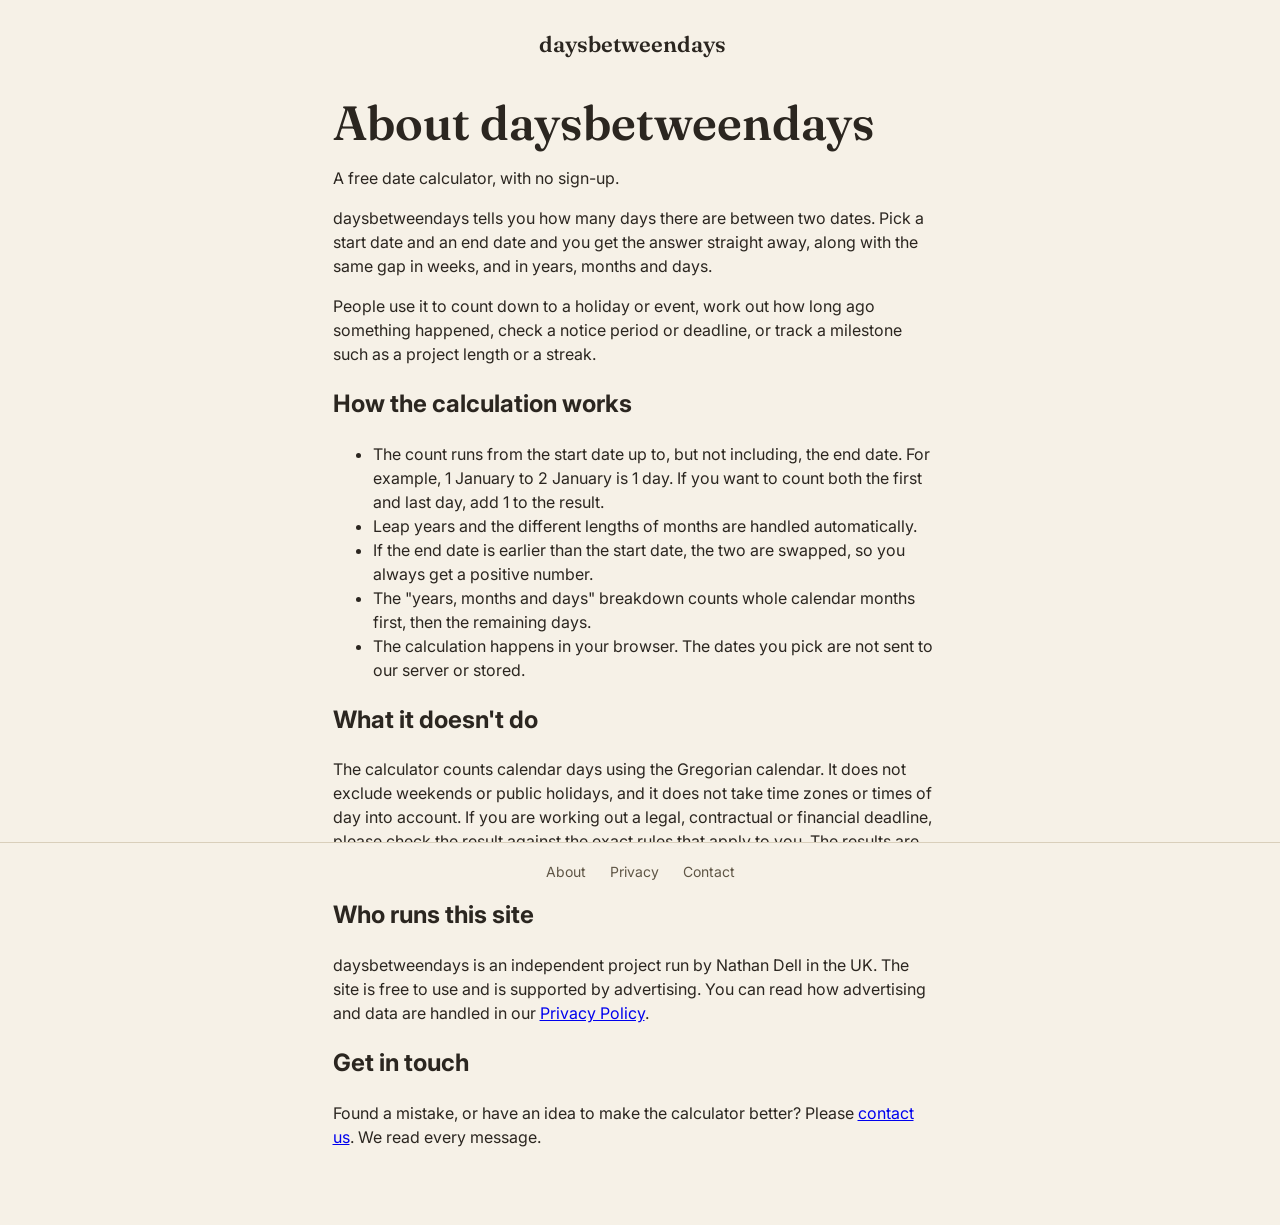
==== about.html @ ebd4a535 "daysbetweendaysv1" ====
<!doctype html>
<html lang="en">
<head>
  <meta charset="utf-8">
  <meta name="viewport" content="width=device-width, initial-scale=1">
  <title>About | daysbetweendays</title>
  <meta name="description" content="About daysbetweendays, a free calculator that shows how many days there are between two dates, and how it works.">
  <link rel="preconnect" href="https://fonts.googleapis.com">
  <link rel="preconnect" href="https://fonts.gstatic.com" crossorigin>
  <link rel="stylesheet" href="https://fonts.googleapis.com/css2?family=Fraunces:wght@500;600;700&family=Inter:wght@400;500;600&display=swap">
  <link rel="stylesheet" href="style.css">
</head>
<body>
  <header class="site-header">
    <a class="brand" href="/">daysbetweendays</a>
  </header>

  <main class="page">
    <h1>About daysbetweendays</h1>
    <p class="updated">A free date calculator, with no sign-up.</p>

    <p>daysbetweendays tells you how many days there are between two dates. Pick a start date and an end date and you get the answer straight away, along with the same gap in weeks, and in years, months and days.</p>
    <p>People use it to count down to a holiday or event, work out how long ago something happened, check a notice period or deadline, or track a milestone such as a project length or a streak.</p>

    <h2>How the calculation works</h2>
    <ul>
      <li>The count runs from the start date up to, but not including, the end date. For example, 1 January to 2 January is 1 day. If you want to count both the first and last day, add 1 to the result.</li>
      <li>Leap years and the different lengths of months are handled automatically.</li>
      <li>If the end date is earlier than the start date, the two are swapped, so you always get a positive number.</li>
      <li>The "years, months and days" breakdown counts whole calendar months first, then the remaining days.</li>
      <li>The calculation happens in your browser. The dates you pick are not sent to our server or stored.</li>
    </ul>

    <h2>What it doesn't do</h2>
    <p>The calculator counts calendar days using the Gregorian calendar. It does not exclude weekends or public holidays, and it does not take time zones or times of day into account. If you are working out a legal, contractual or financial deadline, please check the result against the exact rules that apply to you. The results are provided for general information and are not legal or financial advice.</p>

    <h2>Who runs this site</h2>
    <p>daysbetweendays is an independent project run by Nathan Dell in the UK. The site is free to use and is supported by advertising. You can read how advertising and data are handled in our <a href="/privacy.html">Privacy Policy</a>.</p>

    <h2>Get in touch</h2>
    <p>Found a mistake, or have an idea to make the calculator better? Please <a href="/contact.html">contact us</a>. We read every message.</p>
  </main>

  <footer class="site-footer">
    <a href="/about.html">About</a>
    <a href="/privacy.html">Privacy</a>
    <a href="/contact.html">Contact</a>
  </footer>
</body>
</html>
---- style.css ----
:root {
  --bg: #f6f1e7;
  --surface: #fffdf8;
  --pill: #efe8d9;
  --border: #d9cfbb;
  --input-border: #8a7f68;
  --text: #2b2620;
  --muted: #5f5646;
  --accent: #9a3412;
  --accent-hover: #7c2a0e;
  --serif: 'Fraunces', Georgia, serif;
  --sans: 'Inter', system-ui, -apple-system, 'Segoe UI', sans-serif;
}

*, *::before, *::after { box-sizing: border-box; }

html { scrollbar-gutter: stable; }

body {
  margin: 0;
  min-height: 100vh;
  display: flex;
  flex-direction: column;
  background: var(--bg);
  color: var(--text);
  font-family: var(--sans);
  line-height: 1.5;
}

/* Header */
.site-header { padding: 28px 32px 0; text-align: center; }
.brand {
  font-family: var(--serif);
  font-weight: 600;
  font-size: 22px;
  color: var(--text);
  text-decoration: none;
}

/* Layout: equal side columns keep the main column centred on the page */
.layout {
  flex: 1;
  display: grid;
  grid-template-columns: minmax(0, 1fr) minmax(0, 760px) minmax(0, 1fr);
  gap: 40px;
  padding: 36px 24px;
}
.main { min-width: 0; text-align: center; }
.side-left { justify-self: end; }
.side-right { justify-self: start; }

h1 {
  margin: 0 0 12px;
  font-family: var(--serif);
  font-size: 48px;
  line-height: 1.1;
  font-weight: 600;
}
.lead { margin: 0 0 32px; color: var(--muted); font-size: 17px; }

/* Calculator bar */
.calc {
  display: flex;
  flex-wrap: wrap;
  align-items: flex-end;
  gap: 12px;
  padding: 16px;
  background: var(--surface);
  border: 1px solid var(--border);
  border-radius: 16px;
  text-align: left;
}
.field { flex: 1; min-width: 170px; display: flex; flex-direction: column; gap: 6px; }
.field label { font-size: 13px; font-weight: 600; color: var(--muted); }
.field input {
  height: 48px;
  padding: 0 12px;
  border: 1px solid var(--input-border);
  border-radius: 10px;
  background: #fff;
  color: var(--text);
  font: 16px var(--sans);
}
.btn {
  height: 48px;
  padding: 0 28px;
  border: 0;
  border-radius: 10px;
  background: var(--accent);
  color: #fff;
  font: 600 16px var(--sans);
  cursor: pointer;
}
.btn:hover { background: var(--accent-hover); }
.field input:focus-visible,
.btn:focus-visible { outline: 3px solid #1d4ed8; outline-offset: 2px; }

/* Result */
.result { margin-top: 36px; }
.big { display: flex; align-items: baseline; justify-content: center; gap: 12px; }
.num {
  font-family: var(--serif);
  font-size: 120px;
  font-weight: 700;
  line-height: 1;
  color: var(--accent);
  overflow-wrap: anywhere;
}
.unit { font-family: var(--serif); font-size: 32px; }
.pills { margin-top: 14px; display: flex; gap: 10px; justify-content: center; flex-wrap: wrap; }
.pill { padding: 8px 16px; border-radius: 999px; background: var(--pill); font-size: 14px; }
.error { margin: 0 0 12px; color: #9b1c1c; font-weight: 500; }

/* Ads */
.ad {
  display: flex;
  align-items: center;
  justify-content: center;
  flex: none;
  border: 1px dashed #8a7f68;
  background: #efe8d9;
  color: var(--muted);
  font: 500 12px var(--sans);
}
.side { width: 160px; height: 600px; }
.ad-row { display: flex; justify-content: center; padding: 0 24px 86px; }
.banner { width: 728px; max-width: 100%; height: 90px; }

/* Footer */
.site-footer {
  padding: 18px 32px;
  border-top: 1px solid var(--border);
  position: fixed
  ;
  right: 0;
  bottom: 0;
  left: 0;
  background: var(--bg);
  display: flex;
  gap: 24px;
  justify-content: center;
  font-size: 14px;
}
.site-footer a { color: var(--muted); text-decoration: none; }
.site-footer a:hover { text-decoration: underline; }

/* Responsive */
@media (max-width: 1240px) {
  .layout { grid-template-columns: minmax(0, 1fr); }
  .side { display: none; }
}
@media (max-width: 600px) {
  h1 { font-size: 36px; }
  .num { font-size: 80px; }
  .btn { width: 100%; }
}

/* Pages */
.page {
   max-width: 600px; 
   margin: 0 auto; 
   margin-top: 36px;
   padding-bottom: 60px;
   text-align: left; 
  }
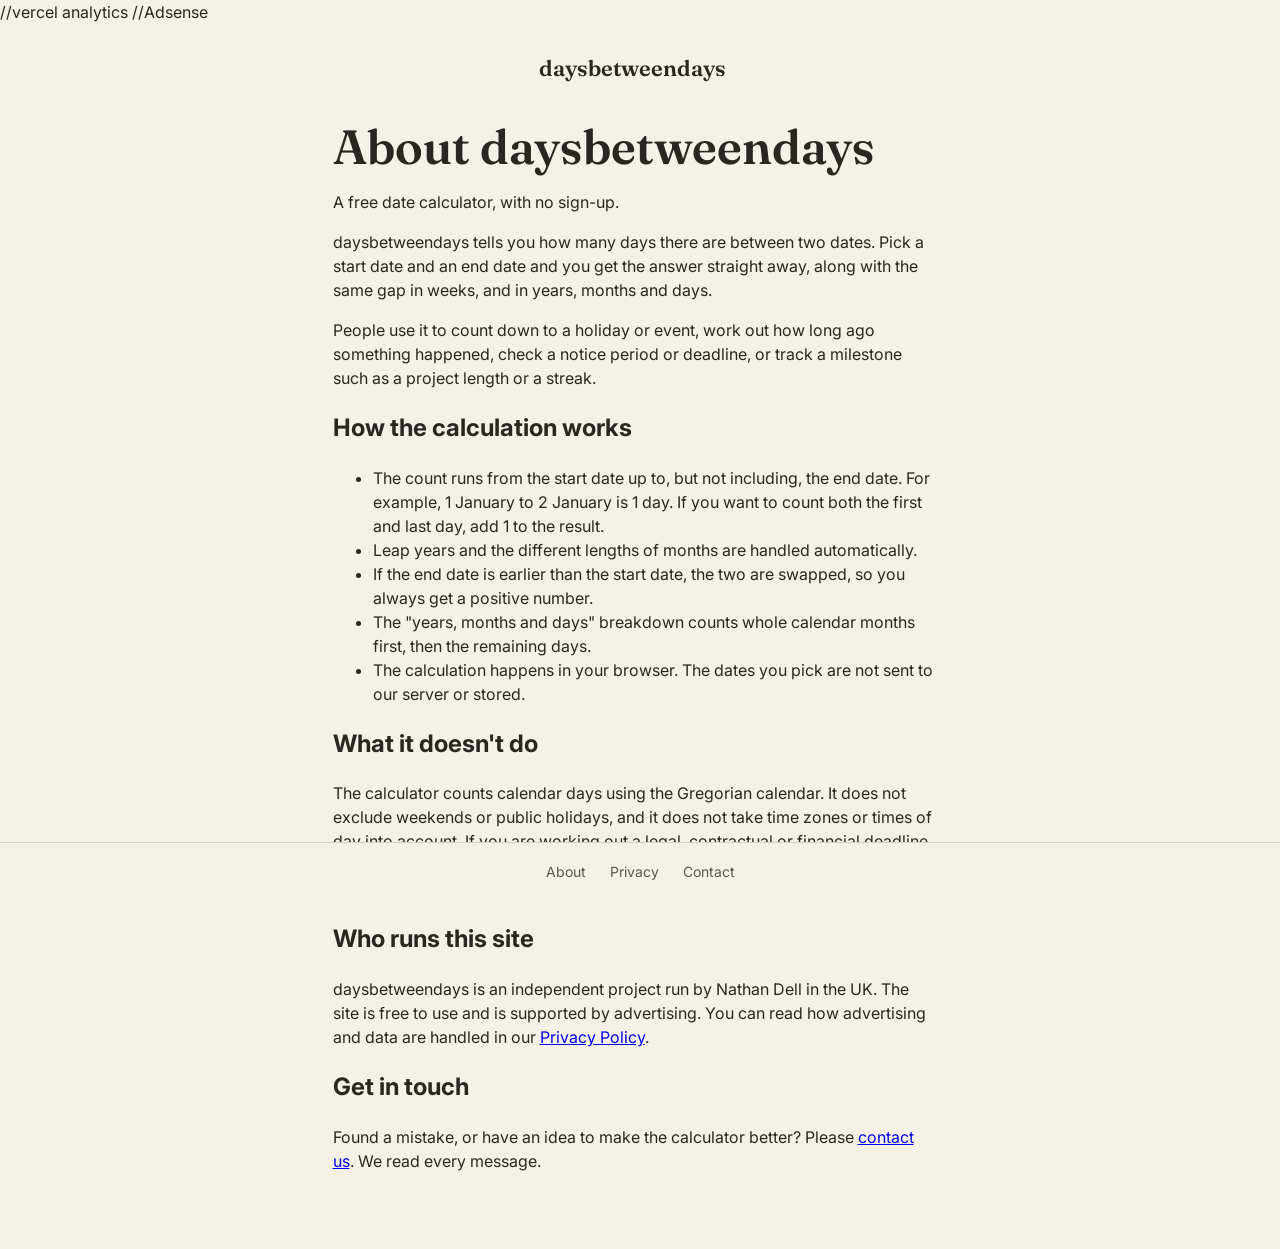
==== commit 1ee7581b: "daysbetweendaysv4" ====
--- a/about.html
+++ b/about.html
@@ -9,6 +9,12 @@
   <link rel="preconnect" href="https://fonts.gstatic.com" crossorigin>
   <link rel="stylesheet" href="https://fonts.googleapis.com/css2?family=Fraunces:wght@500;600;700&family=Inter:wght@400;500;600&display=swap">
   <link rel="stylesheet" href="style.css">
+  <script> //vercel analytics
+    window.va = window.va || function () { (window.vaq = window.vaq || []).push(arguments); };
+  </script>
+  <script defer src="/_vercel/insights/script.js"></script> //vercel analytics
+  <script async src="https://pagead2.googlesyndication.com/pagead/js/adsbygoogle.js?client=ca-pub-6821625078439533"
+     crossorigin="anonymous"></script> //Adsense
 </head>
 <body>
   <header class="site-header">
--- a/style.css
+++ b/style.css
@@ -45,7 +45,7 @@
   gap: 40px;
   padding: 36px 24px;
 }
-.main { min-width: 0; text-align: center; }
+.main { grid-column: 2; min-width: 0; padding-bottom: 60px; text-align: center; }
 .side-left { justify-self: end; }
 .side-right { justify-self: start; }
 
@@ -96,7 +96,7 @@
 .btn:focus-visible { outline: 3px solid #1d4ed8; outline-offset: 2px; }
 
 /* Result */
-.result { margin-top: 36px; }
+.result { min-height: 171px; margin-top: 36px; }
 .big { display: flex; align-items: baseline; justify-content: center; gap: 12px; }
 .num {
   font-family: var(--serif);
@@ -147,6 +147,7 @@
 /* Responsive */
 @media (max-width: 1240px) {
   .layout { grid-template-columns: minmax(0, 1fr); }
+  .main { grid-column: 1; }
   .side { display: none; }
 }
 @media (max-width: 600px) {
@@ -162,4 +163,73 @@
    margin-top: 36px;
    padding-bottom: 60px;
    text-align: left; 
-  }+  }
+
+/* Homepage information section */
+.info { 
+  margin-top: 56px; 
+  padding-top: 8px; 
+  border-top: 1px solid var(--border); 
+  text-align: left; 
+}
+
+.info h2 { 
+  margin: 32px 0 8px; 
+  font-family: var(--serif); 
+  font-size: 28px; 
+  line-height: 1.25; 
+  font-weight: 600; 
+}
+
+.info h3 {
+  margin: 24px 0 4px; 
+  font-family: var(--serif); 
+  font-size: 20px; 
+  line-height: 1.3; 
+  font-weight: 600; 
+}
+
+.info p, .info li { 
+  font-size: 17px; 
+  line-height: 1.65; 
+}
+
+.info p { 
+  margin: 0 0 12px; 
+}
+.info ul { 
+  padding-left: 22px; 
+}
+.info li { 
+  margin-bottom: 6px; 
+}
+.info a { 
+  color: var(--accent); 
+  text-decoration: underline; 
+}
+
+.table-wrap { 
+  overflow-x: auto; 
+  margin: 12px 0; 
+}
+
+.info table { 
+  width: 100%; 
+  border-collapse: collapse; 
+  background: var(--surface); 
+  border: 1px solid var(--border); 
+}
+
+.info th, .info td { 
+  padding: 10px 14px; 
+  text-align: left; 
+  font-size: 16px; 
+  border-bottom: 1px solid var(--border); 
+}
+
+.info th { 
+  background: var(--pill); 
+  font-weight: 600; 
+}
+
+@media (max-width: 600px) { .info h2 { font-size: 24px; } }
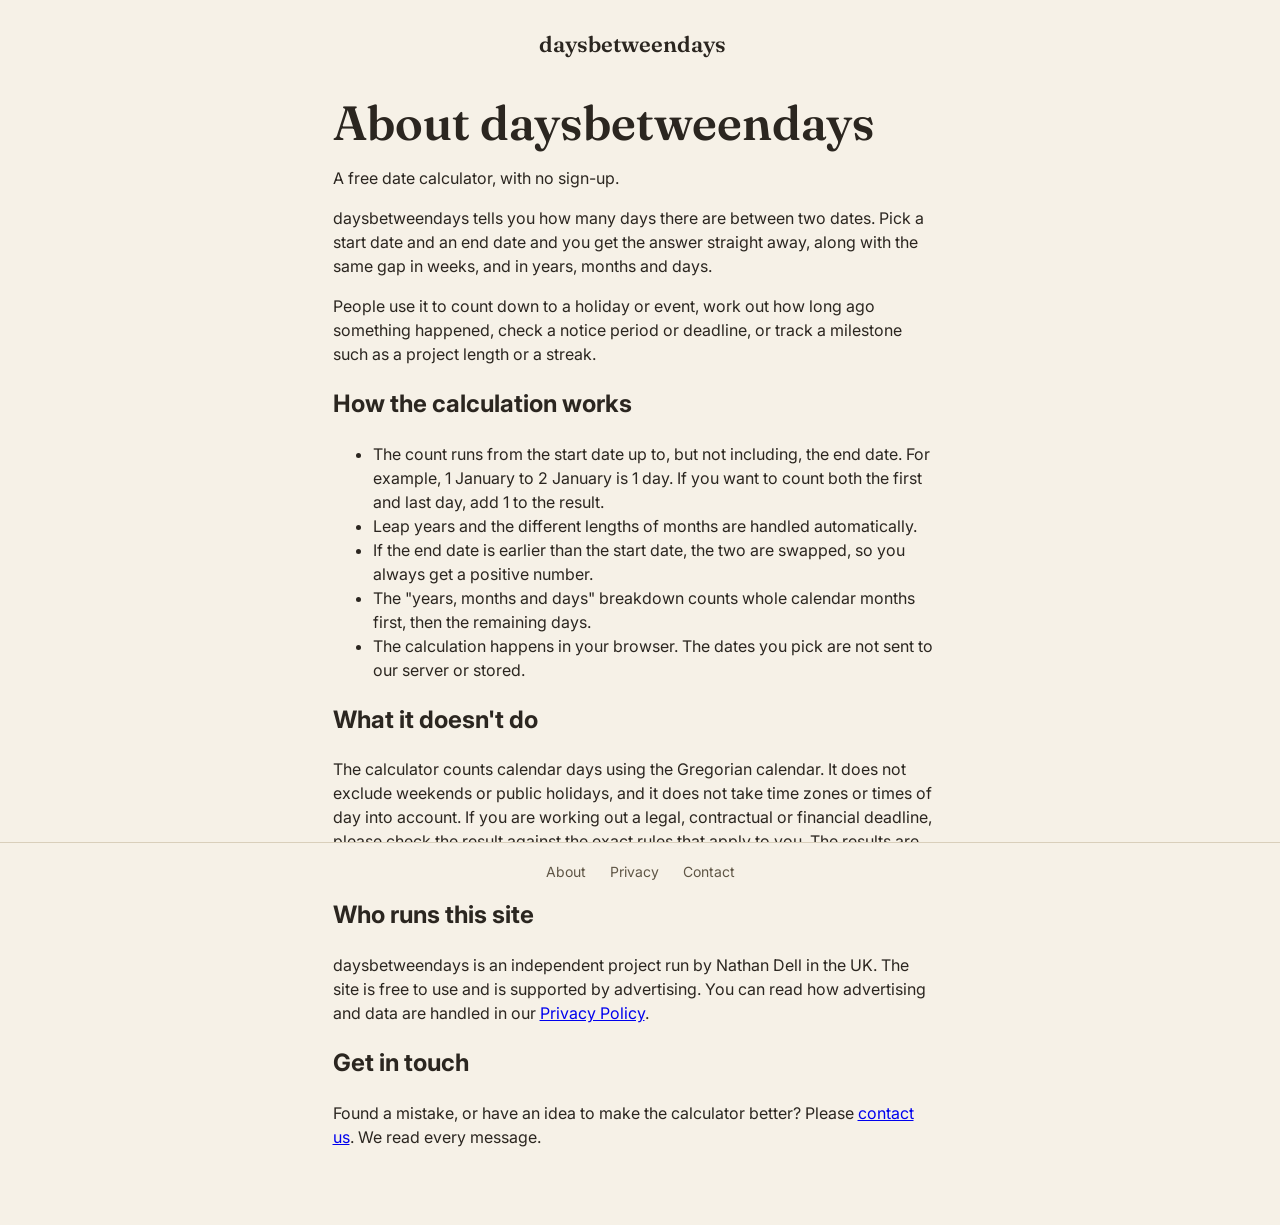
==== commit 7a740d8e: "daysbetweendaysv5" ====
--- a/about.html
+++ b/about.html
@@ -9,12 +9,12 @@
   <link rel="preconnect" href="https://fonts.gstatic.com" crossorigin>
   <link rel="stylesheet" href="https://fonts.googleapis.com/css2?family=Fraunces:wght@500;600;700&family=Inter:wght@400;500;600&display=swap">
   <link rel="stylesheet" href="style.css">
-  <script> //vercel analytics
+  <script> 
     window.va = window.va || function () { (window.vaq = window.vaq || []).push(arguments); };
   </script>
-  <script defer src="/_vercel/insights/script.js"></script> //vercel analytics
+  <script defer src="/_vercel/insights/script.js"></script> 
   <script async src="https://pagead2.googlesyndication.com/pagead/js/adsbygoogle.js?client=ca-pub-6821625078439533"
-     crossorigin="anonymous"></script> //Adsense
+     crossorigin="anonymous"></script> 
 </head>
 <body>
   <header class="site-header">
